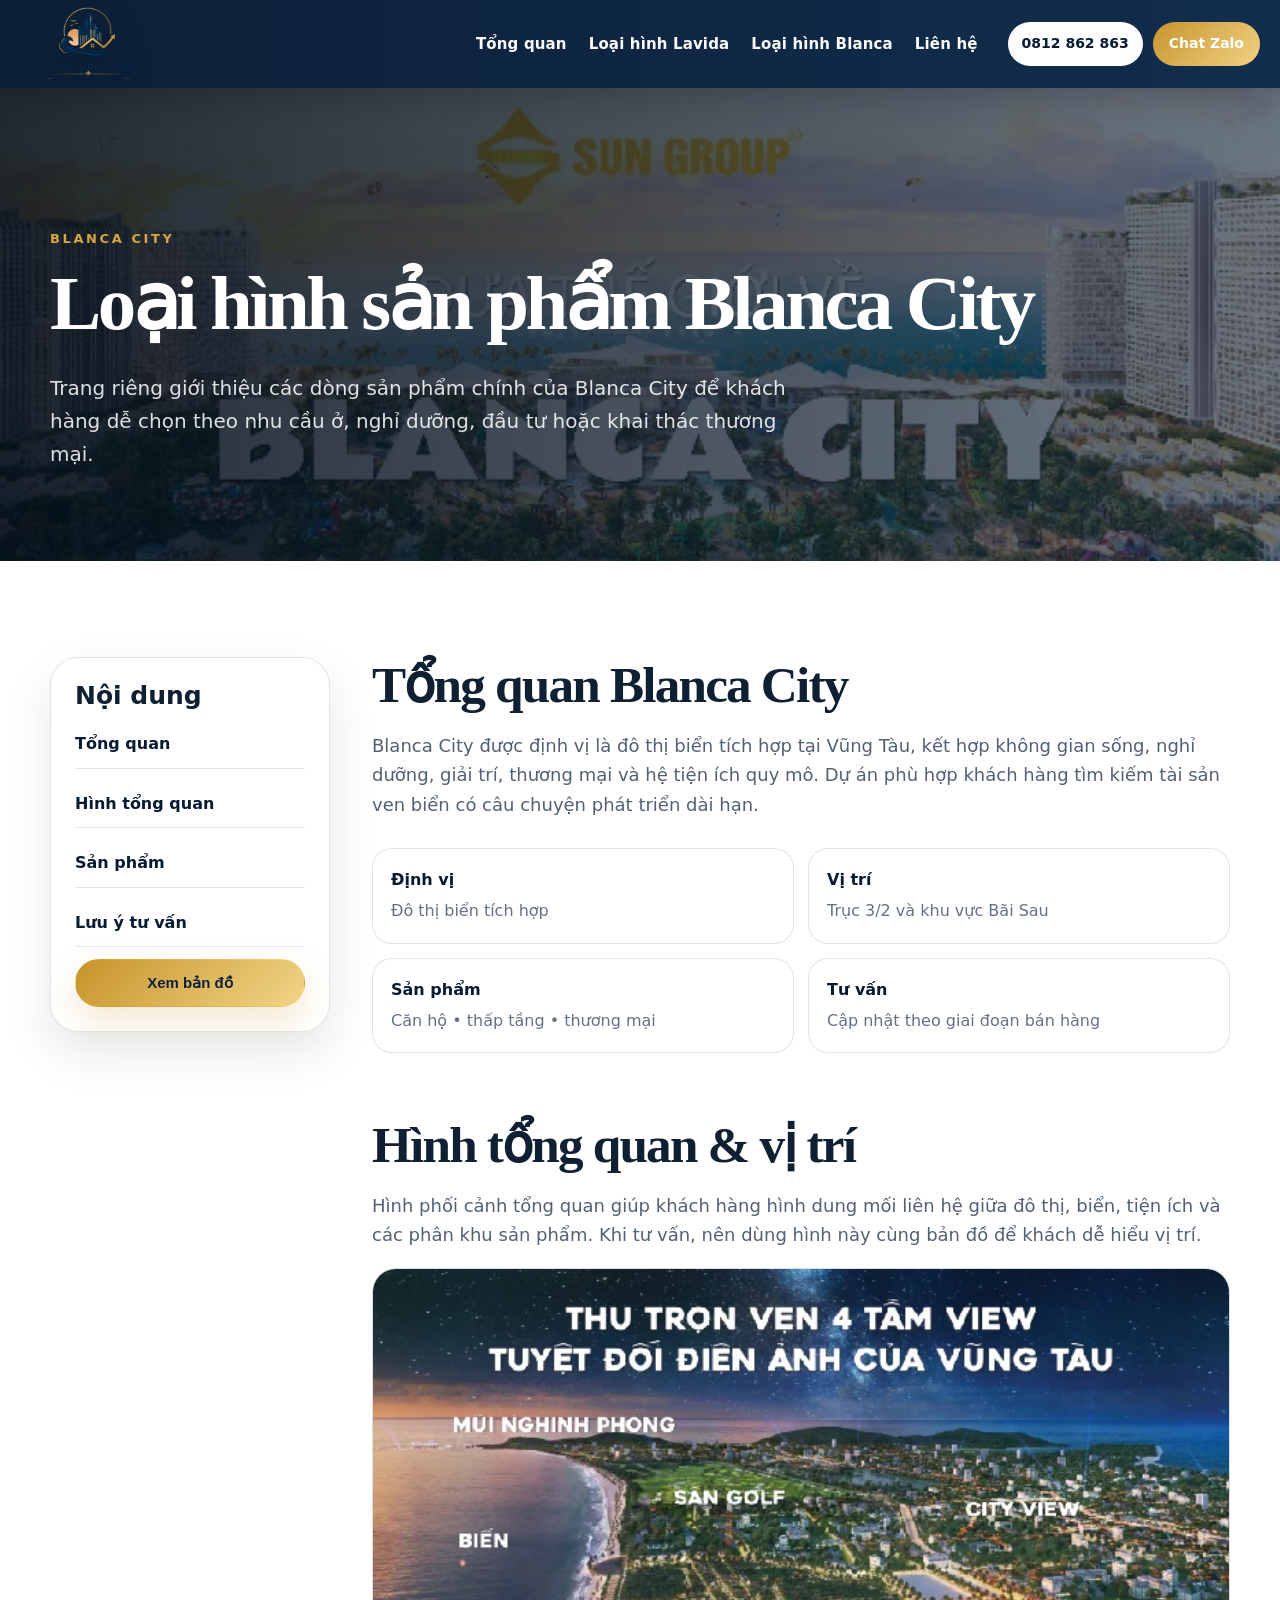
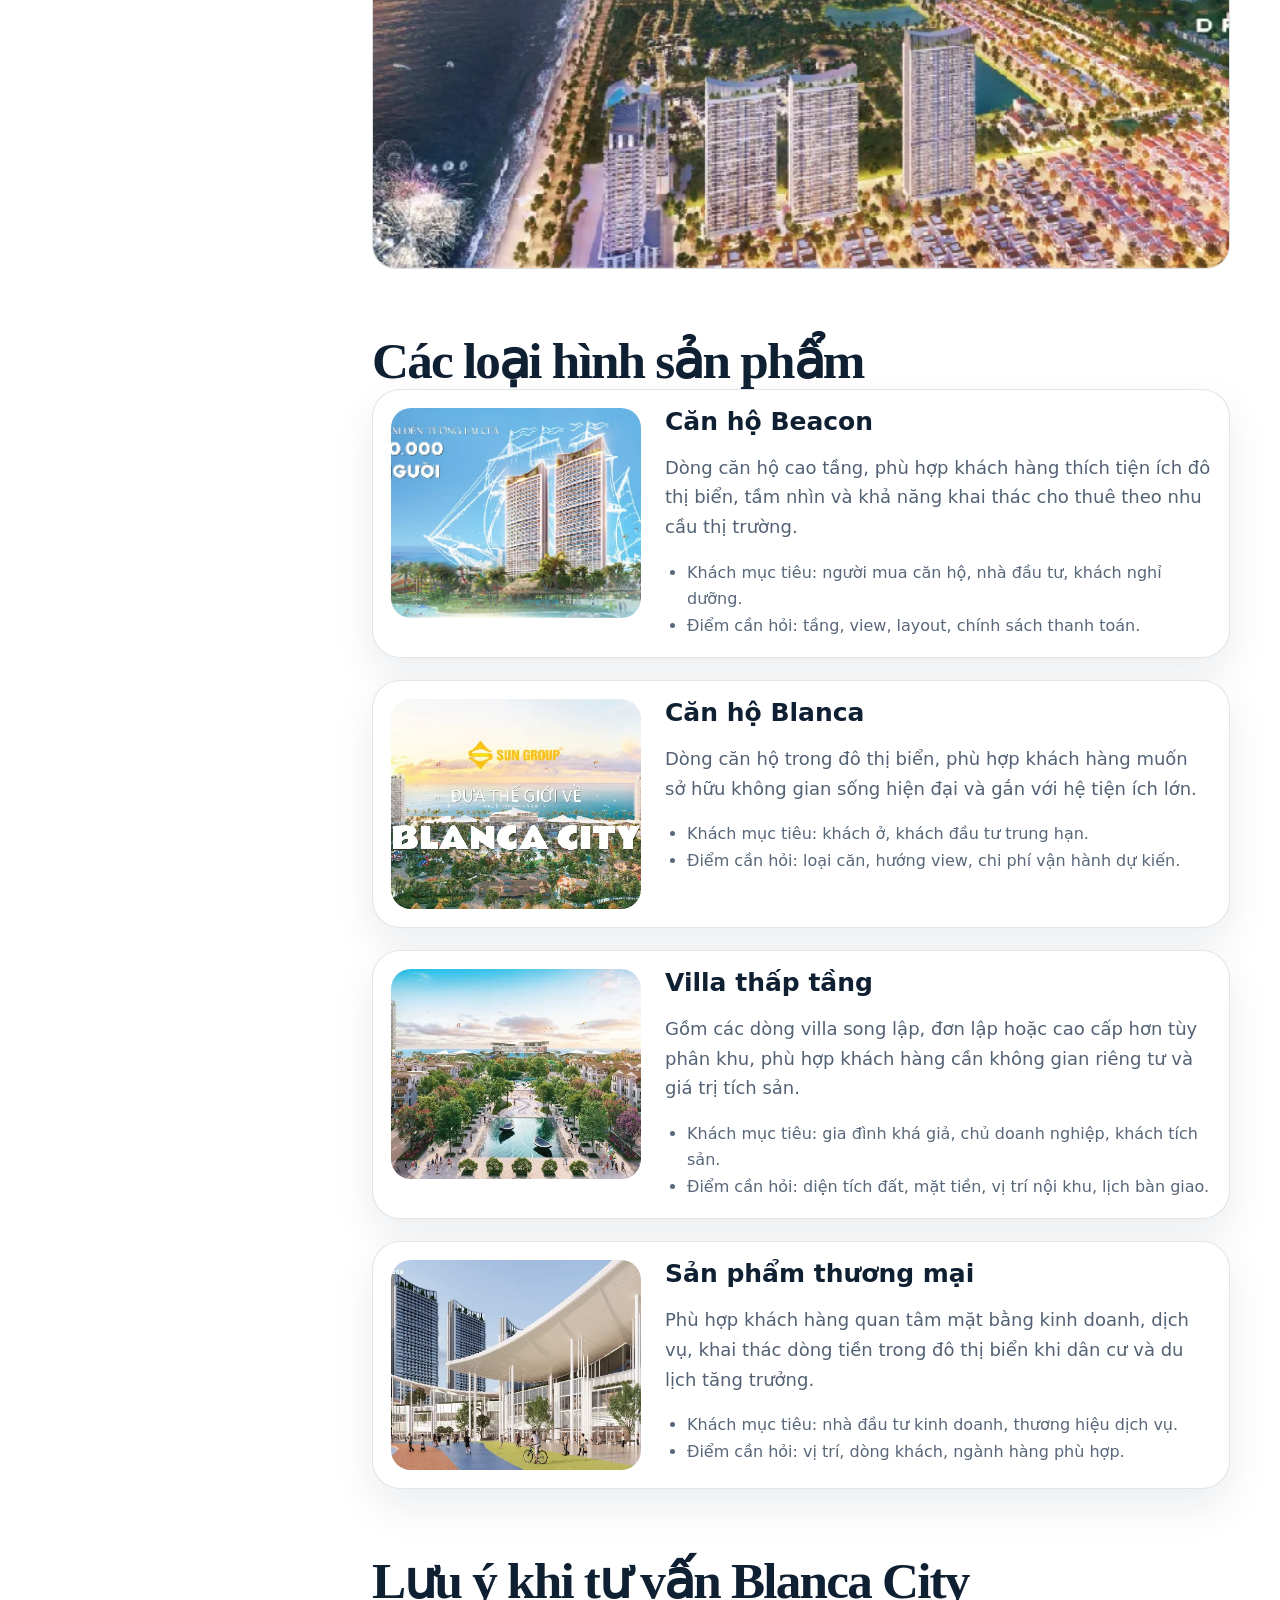
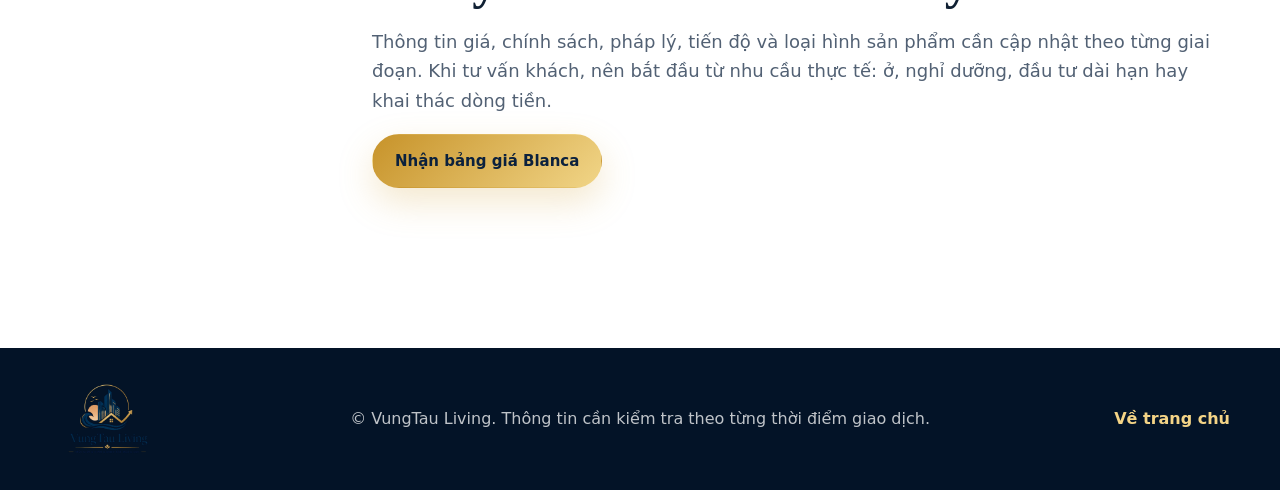
==== blanca-products.html @ 17021be6 "Add files via upload" ====
<!doctype html>
<html lang="vi">
<head>
  <meta charset="utf-8" />
  <meta name="viewport" content="width=device-width, initial-scale=1" />
  <title>Loại hình sản phẩm Blanca City | VungTau Living</title>
  <meta name="description" content="Tổng quan loại hình sản phẩm Blanca City: căn hộ Beacon, căn hộ Blanca, villa thấp tầng và sản phẩm thương mại." />
  <link rel="icon" href="assets/logo-vungtau-living-cropped.png" />
  <link rel="stylesheet" href="style.css" />
</head>
<body>
<header class="site-header"><div class="header-inner"><a class="brand" href="index.html"><img src="assets/logo-vungtau-living-cropped.png" alt="VungTau Living"></a><nav class="main-nav" id="mainNav"><a href="index.html#blanca">Tổng quan</a><a href="lavida-products.html">Loại hình Lavida</a><a href="blanca-products.html">Loại hình Blanca</a><a href="index.html#lienhe">Liên hệ</a></nav><div class="header-actions"><a class="phone" href="tel:0812862863">0812 862 863</a><a class="zalo" href="https://zalo.me/0812862863" target="_blank">Chat Zalo</a><button class="menu-btn" id="menuBtn">☰</button></div></div></header>
<main>
  <section class="subhero blanca-page"><div class="container reveal"><p class="eyebrow">Blanca City</p><h1>Loại hình sản phẩm Blanca City</h1><p class="lead">Trang riêng giới thiệu các dòng sản phẩm chính của Blanca City để khách hàng dễ chọn theo nhu cầu ở, nghỉ dưỡng, đầu tư hoặc khai thác thương mại.</p></div></section>
  <section class="section">
    <div class="container content-grid">
      <aside class="sticky-card reveal"><h3>Nội dung</h3><a href="#tongquan">Tổng quan</a><a href="#matbang">Hình tổng quan</a><a href="#sanpham">Sản phẩm</a><a href="#luuy">Lưu ý tư vấn</a><button class="btn primary map-open" data-map="Blanca City Vũng Tàu đường 3 tháng 2 Bãi Sau">Xem bản đồ</button></aside>
      <div class="long-content reveal delay-1">
        <section id="tongquan"><h2>Tổng quan Blanca City</h2><p>Blanca City được định vị là đô thị biển tích hợp tại Vũng Tàu, kết hợp không gian sống, nghỉ dưỡng, giải trí, thương mại và hệ tiện ích quy mô. Dự án phù hợp khách hàng tìm kiếm tài sản ven biển có câu chuyện phát triển dài hạn.</p><div class="info-grid"><div><strong>Định vị</strong><span>Đô thị biển tích hợp</span></div><div><strong>Vị trí</strong><span>Trục 3/2 và khu vực Bãi Sau</span></div><div><strong>Sản phẩm</strong><span>Căn hộ • thấp tầng • thương mại</span></div><div><strong>Tư vấn</strong><span>Cập nhật theo giai đoạn bán hàng</span></div></div></section>
        <section id="matbang"><h2>Hình tổng quan & vị trí</h2><p>Hình phối cảnh tổng quan giúp khách hàng hình dung mối liên hệ giữa đô thị, biển, tiện ích và các phân khu sản phẩm. Khi tư vấn, nên dùng hình này cùng bản đồ để khách dễ hiểu vị trí.</p><img class="wide-plan" src="assets/blanca-overview.webp" alt="Tổng quan Blanca City"></section>
        <section id="sanpham"><h2>Các loại hình sản phẩm</h2><div class="product-list"><article><img src="assets/blanca-beacon.webp" alt="Beacon Blanca City"><div><h3>Căn hộ Beacon</h3><p>Dòng căn hộ cao tầng, phù hợp khách hàng thích tiện ích đô thị biển, tầm nhìn và khả năng khai thác cho thuê theo nhu cầu thị trường.</p><ul><li>Khách mục tiêu: người mua căn hộ, nhà đầu tư, khách nghỉ dưỡng.</li><li>Điểm cần hỏi: tầng, view, layout, chính sách thanh toán.</li></ul></div></article><article><img src="assets/blanca-hero.webp" alt="Căn hộ Blanca City"><div><h3>Căn hộ Blanca</h3><p>Dòng căn hộ trong đô thị biển, phù hợp khách hàng muốn sở hữu không gian sống hiện đại và gắn với hệ tiện ích lớn.</p><ul><li>Khách mục tiêu: khách ở, khách đầu tư trung hạn.</li><li>Điểm cần hỏi: loại căn, hướng view, chi phí vận hành dự kiến.</li></ul></div></article><article><img src="assets/blanca-central-park.webp" alt="Villa Blanca City"><div><h3>Villa thấp tầng</h3><p>Gồm các dòng villa song lập, đơn lập hoặc cao cấp hơn tùy phân khu, phù hợp khách hàng cần không gian riêng tư và giá trị tích sản.</p><ul><li>Khách mục tiêu: gia đình khá giả, chủ doanh nghiệp, khách tích sản.</li><li>Điểm cần hỏi: diện tích đất, mặt tiền, vị trí nội khu, lịch bàn giao.</li></ul></div></article><article><img src="assets/blanca-retail.webp" alt="Thương mại Blanca City"><div><h3>Sản phẩm thương mại</h3><p>Phù hợp khách hàng quan tâm mặt bằng kinh doanh, dịch vụ, khai thác dòng tiền trong đô thị biển khi dân cư và du lịch tăng trưởng.</p><ul><li>Khách mục tiêu: nhà đầu tư kinh doanh, thương hiệu dịch vụ.</li><li>Điểm cần hỏi: vị trí, dòng khách, ngành hàng phù hợp.</li></ul></div></article></div></section>
        <section id="luuy"><h2>Lưu ý khi tư vấn Blanca City</h2><p>Thông tin giá, chính sách, pháp lý, tiến độ và loại hình sản phẩm cần cập nhật theo từng giai đoạn. Khi tư vấn khách, nên bắt đầu từ nhu cầu thực tế: ở, nghỉ dưỡng, đầu tư dài hạn hay khai thác dòng tiền.</p><a class="btn primary" href="https://zalo.me/0812862863" target="_blank">Nhận bảng giá Blanca</a></section>
      </div>
    </div>
  </section>
</main>
<footer class="footer"><div class="container footer-inner"><img src="assets/logo-vungtau-living-cropped.png" alt="VungTau Living"><p>© VungTau Living. Thông tin cần kiểm tra theo từng thời điểm giao dịch.</p><a href="index.html">Về trang chủ</a></div></footer>
<div class="map-modal" id="mapModal" aria-hidden="true"><div class="map-box"><button class="map-close" id="mapClose">×</button><iframe id="mapFrame" title="Bản đồ" loading="lazy"></iframe></div></div><script src="script.js"></script>
</body></html>
---- style.css ----
:root{--navy:#071b33;--navy2:#0b294c;--gold:#d6a642;--gold2:#f4d486;--cream:#f7f1e8;--ink:#102033;--muted:#667085;--line:rgba(16,32,51,.12);--shadow:0 24px 70px rgba(7,27,51,.18)}
*{box-sizing:border-box}html{scroll-behavior:smooth}body{margin:0;font-family:Inter,system-ui,-apple-system,BlinkMacSystemFont,"Segoe UI",sans-serif;color:var(--ink);background:#fff;line-height:1.65}a{color:inherit;text-decoration:none}img{max-width:100%;display:block}.container{width:min(1180px,calc(100% - 40px));margin-inline:auto}.site-header{position:sticky;top:0;z-index:100;background:linear-gradient(90deg,rgba(7,27,51,.98),rgba(8,37,70,.96));backdrop-filter:blur(14px);box-shadow:0 10px 30px rgba(0,0,0,.18)}.header-inner{width:min(1240px,calc(100% - 28px));height:88px;margin:auto;display:flex;align-items:center;gap:22px}.brand{display:flex;align-items:center;flex:0 0 auto}.brand img{height:78px;width:138px;object-fit:contain;filter:drop-shadow(0 12px 18px rgba(0,0,0,.28))}.main-nav{display:flex;align-items:center;gap:22px;margin-left:auto}.main-nav a{color:#fff;font-weight:800;font-size:15px;white-space:nowrap;letter-spacing:.01em;opacity:.98}.main-nav a:hover{color:var(--gold2)}.header-actions{display:flex;align-items:center;gap:10px;margin-left:8px}.phone,.zalo{white-space:nowrap;border-radius:999px;font-weight:900;font-size:14px}.phone{color:#071b33;background:#fff;padding:10px 14px}.zalo{color:#fff;background:linear-gradient(135deg,#c6952e,#f2d183);padding:10px 16px}.menu-btn{display:none;border:0;background:rgba(255,255,255,.12);color:#fff;border-radius:12px;padding:9px 12px;font-size:22px}.hero{position:relative;min-height:760px;display:flex;align-items:center;overflow:hidden;color:#fff;background:#06192f}.hero-bg{position:absolute;inset:0;background:linear-gradient(90deg,rgba(3,13,25,.92),rgba(7,27,51,.78),rgba(7,27,51,.36)),url('assets/blanca-overview.webp') center/cover no-repeat;transform:scale(1.02)}.hero-grid{position:relative;display:grid;grid-template-columns:1.1fr .9fr;gap:52px;align-items:center;padding:95px 0}.eyebrow{margin:0 0 14px;color:var(--gold);font-size:13px;font-weight:900;letter-spacing:.2em;text-transform:uppercase}.gold{color:var(--gold2)}h1,h2,h3{line-height:1.08;margin:0;color:inherit}h1{font-family:Georgia,serif;font-size:clamp(44px,6vw,78px);letter-spacing:-.045em}h2{font-family:Georgia,serif;font-size:clamp(34px,4vw,54px);letter-spacing:-.035em}h3{font-size:25px}.lead{font-size:20px;color:rgba(255,255,255,.86);max-width:740px;margin:26px 0 0}.lead-small{font-size:18px;color:#4d5b6b;margin:22px 0 0}.dark .lead-small,.dark p{color:rgba(255,255,255,.8)}.hero-cta,.action-row,.card-actions{display:flex;flex-wrap:wrap;gap:14px;margin-top:32px}.btn{display:inline-flex;align-items:center;justify-content:center;border-radius:999px;padding:14px 22px;font-weight:900;border:1px solid transparent;cursor:pointer;font-size:15px}.primary{background:linear-gradient(135deg,#c7932a,#f1d587);color:#0b213d;box-shadow:0 14px 35px rgba(214,166,66,.26)}.secondary{background:rgba(255,255,255,.12);border-color:rgba(255,255,255,.28);color:#fff}.ghost{background:#fff;border-color:var(--line);color:var(--navy)}.light-btn{background:#fff;color:var(--navy)}.trust-strip{display:flex;gap:10px;flex-wrap:wrap;margin-top:34px}.trust-strip span{border:1px solid rgba(255,255,255,.24);background:rgba(255,255,255,.08);padding:9px 13px;border-radius:999px;font-weight:800;font-size:14px}.hero-card{justify-self:end;width:min(430px,100%);position:relative}.hero-logo{width:330px;margin:0 auto -24px;position:relative;z-index:2;filter:drop-shadow(0 22px 28px rgba(0,0,0,.45))}.hero-panel{background:rgba(255,255,255,.12);border:1px solid rgba(255,255,255,.22);border-radius:34px;padding:36px;box-shadow:var(--shadow);backdrop-filter:blur(18px)}.hero-panel strong{font-size:28px;font-family:Georgia,serif}.hero-panel span{display:block;color:var(--gold2);font-weight:900;margin-top:4px}.hero-panel p{margin:16px 0 0;color:rgba(255,255,255,.82)}.section{padding:96px 0}.soft{background:linear-gradient(180deg,#fbf8f2,#fff)}.dark{background:linear-gradient(135deg,#06172d,#0b2d53);color:#fff}.section-head{max-width:760px;text-align:center;margin-bottom:42px}.section-head p:not(.eyebrow){color:var(--muted);font-size:18px}.project-cards{display:grid;grid-template-columns:repeat(2,1fr);gap:28px}.project-card{background:#fff;border:1px solid var(--line);border-radius:32px;overflow:hidden;box-shadow:var(--shadow)}.project-card img{height:300px;width:100%;object-fit:cover}.project-content{padding:30px}.tag{display:inline-flex;color:#8b6718;background:#f8edcf;border-radius:999px;padding:7px 12px;font-weight:900;font-size:13px;margin:0 0 14px}.project-content p{color:var(--muted)}.card-actions a{font-weight:900;color:var(--navy);border-bottom:2px solid var(--gold)}.split{display:grid;grid-template-columns:1fr 1fr;gap:58px;align-items:center}.reverse{direction:rtl}.reverse>*{direction:ltr}.info-grid{display:grid;grid-template-columns:repeat(2,1fr);gap:14px;margin:28px 0}.info-grid div{border:1px solid var(--line);border-radius:20px;padding:18px;background:#fff}.info-grid strong{display:block;color:var(--navy);font-size:16px}.info-grid span{display:block;color:var(--muted);margin-top:5px}.compact.light div{background:rgba(255,255,255,.08);border-color:rgba(255,255,255,.16)}.compact.light strong{color:#fff}.compact.light span{color:rgba(255,255,255,.7)}.image-stack{display:grid;grid-template-columns:1fr 1fr;gap:16px}.image-stack img{height:420px;width:100%;object-fit:cover;border-radius:30px;box-shadow:var(--shadow)}.image-stack img:nth-child(2){margin-top:50px}.map-plan{margin-top:74px;background:#fff;border:1px solid var(--line);border-radius:34px;padding:30px;box-shadow:var(--shadow)}.plan-copy{margin-bottom:20px}.wide-plan{width:100%;max-height:620px;object-fit:contain;border-radius:24px;background:#f8f8f8;border:1px solid var(--line)}.service-grid{display:grid;grid-template-columns:repeat(4,1fr);gap:18px}.service-card{background:#fff;border:1px solid var(--line);border-radius:28px;padding:28px;box-shadow:0 18px 44px rgba(7,27,51,.08)}.service-card span{display:inline-flex;width:44px;height:44px;border-radius:50%;align-items:center;justify-content:center;background:#f3dfad;color:#76540d;font-weight:900}.service-card h3{margin-top:24px}.service-card p{color:var(--muted)}.kygui .check-list{padding:0;margin:28px 0 0;list-style:none}.check-list li{padding:12px 0 12px 34px;position:relative;font-weight:750}.check-list li:before{content:'✓';position:absolute;left:0;color:var(--gold);font-weight:900}.lead-form{background:#fff;border:1px solid var(--line);border-radius:34px;padding:30px;box-shadow:var(--shadow)}.lead-form label{display:block;font-weight:850;color:var(--navy);margin-bottom:16px}.lead-form input,.lead-form select,.lead-form textarea{width:100%;margin-top:7px;border:1px solid #d7dde7;border-radius:16px;padding:14px 15px;font:inherit;color:var(--ink);outline:none}.lead-form input:focus,.lead-form select:focus,.lead-form textarea:focus{border-color:var(--gold);box-shadow:0 0 0 4px rgba(214,166,66,.14)}.contact-grid{display:grid;grid-template-columns:1fr 1.1fr;gap:52px;align-items:center}.contact-cards{display:grid;grid-template-columns:repeat(3,1fr);gap:16px}.contact-cards a{background:rgba(255,255,255,.1);border:1px solid rgba(255,255,255,.16);border-radius:24px;padding:24px}.contact-cards strong{display:block;color:var(--gold2)}.contact-cards span{display:block;color:#fff;font-weight:900;margin-top:8px;white-space:nowrap}.footer{background:#031327;color:rgba(255,255,255,.75);padding:34px 0}.footer-inner{display:flex;align-items:center;justify-content:space-between;gap:20px}.footer img{height:74px;width:116px;object-fit:contain}.footer a{color:var(--gold2);font-weight:900}.float-actions{position:fixed;right:18px;bottom:18px;display:flex;flex-direction:column;gap:10px;z-index:90}.float-actions a{background:var(--navy);color:#fff;border:1px solid rgba(255,255,255,.18);border-radius:999px;padding:12px 16px;font-weight:900;box-shadow:0 12px 34px rgba(0,0,0,.24);white-space:nowrap}.float-actions a:last-child{background:linear-gradient(135deg,#c7932a,#f1d587);color:#071b33}.map-modal{position:fixed;inset:0;background:rgba(2,10,20,.75);z-index:999;display:none;align-items:center;justify-content:center;padding:20px}.map-modal.open{display:flex}.map-box{width:min(980px,100%);height:min(620px,85vh);background:#fff;border-radius:26px;position:relative;box-shadow:0 24px 90px rgba(0,0,0,.4);overflow:hidden}.map-box iframe{width:100%;height:100%;border:0}.map-close{position:absolute;right:12px;top:12px;z-index:2;width:42px;height:42px;border:0;border-radius:50%;font-size:30px;background:#fff;box-shadow:0 10px 25px rgba(0,0,0,.18);cursor:pointer}.subhero{padding:140px 0 90px;color:#fff;background:#06172d;position:relative;overflow:hidden}.subhero:before{content:'';position:absolute;inset:0;background:linear-gradient(90deg,rgba(3,12,24,.88),rgba(7,27,51,.58)),url('assets/lavida-aerial.webp') center/cover}.subhero.blanca-page:before{background:linear-gradient(90deg,rgba(3,12,24,.88),rgba(7,27,51,.58)),url('assets/blanca-hero.webp') center/cover}.subhero .container{position:relative}.content-grid{display:grid;grid-template-columns:280px 1fr;gap:42px;align-items:start}.sticky-card{position:sticky;top:120px;border:1px solid var(--line);background:#fff;border-radius:28px;padding:24px;box-shadow:0 20px 48px rgba(7,27,51,.1)}.sticky-card a,.sticky-card button{display:flex;width:100%;margin-top:12px}.sticky-card a{font-weight:900;color:var(--navy);border-bottom:1px solid var(--line);padding:10px 0}.long-content section{scroll-margin-top:120px;margin-bottom:64px}.long-content p{font-size:18px;color:#526174}.product-list{display:grid;gap:22px}.product-list article{display:grid;grid-template-columns:250px 1fr;gap:24px;border:1px solid var(--line);border-radius:28px;padding:18px;background:#fff;box-shadow:0 18px 42px rgba(7,27,51,.08)}.product-list img{height:210px;width:100%;object-fit:cover;border-radius:20px}.product-list ul{margin:12px 0 0;padding-left:22px;color:#58677a}.reveal{opacity:0;transform:translateY(18px);transition:opacity .7s ease,transform .7s ease}.reveal.visible{opacity:1;transform:none}.delay-1{transition-delay:.12s}@media (max-width:1050px){.main-nav{position:fixed;left:14px;right:14px;top:94px;background:#071b33;border:1px solid rgba(255,255,255,.12);border-radius:22px;padding:18px;display:none;flex-direction:column;align-items:flex-start}.main-nav.open{display:flex}.menu-btn{display:block}.header-inner{height:82px}.brand img{height:72px;width:120px}.hero-grid,.split,.contact-grid,.content-grid{grid-template-columns:1fr}.hero{min-height:auto}.hero-card{justify-self:start}.project-cards,.service-grid{grid-template-columns:1fr 1fr}.sticky-card{position:relative;top:auto}.contact-cards{grid-template-columns:1fr}.product-list article{grid-template-columns:1fr}.product-list img{height:260px}.reverse{direction:ltr}}@media (max-width:700px){.container{width:min(100% - 28px,1180px)}.site-header{position:sticky}.header-actions .phone,.header-actions .zalo{display:none}.hero-grid{padding:70px 0}.hero-logo{width:250px}.section{padding:68px 0}.project-cards,.service-grid,.info-grid{grid-template-columns:1fr}.image-stack{grid-template-columns:1fr}.image-stack img{height:290px}.image-stack img:nth-child(2){margin-top:0}.footer-inner{flex-direction:column;text-align:center}.float-actions{left:12px;right:12px;bottom:10px;flex-direction:row}.float-actions a{flex:1;text-align:center}.subhero{padding:110px 0 70px}h1{font-size:42px}h2{font-size:34px}}
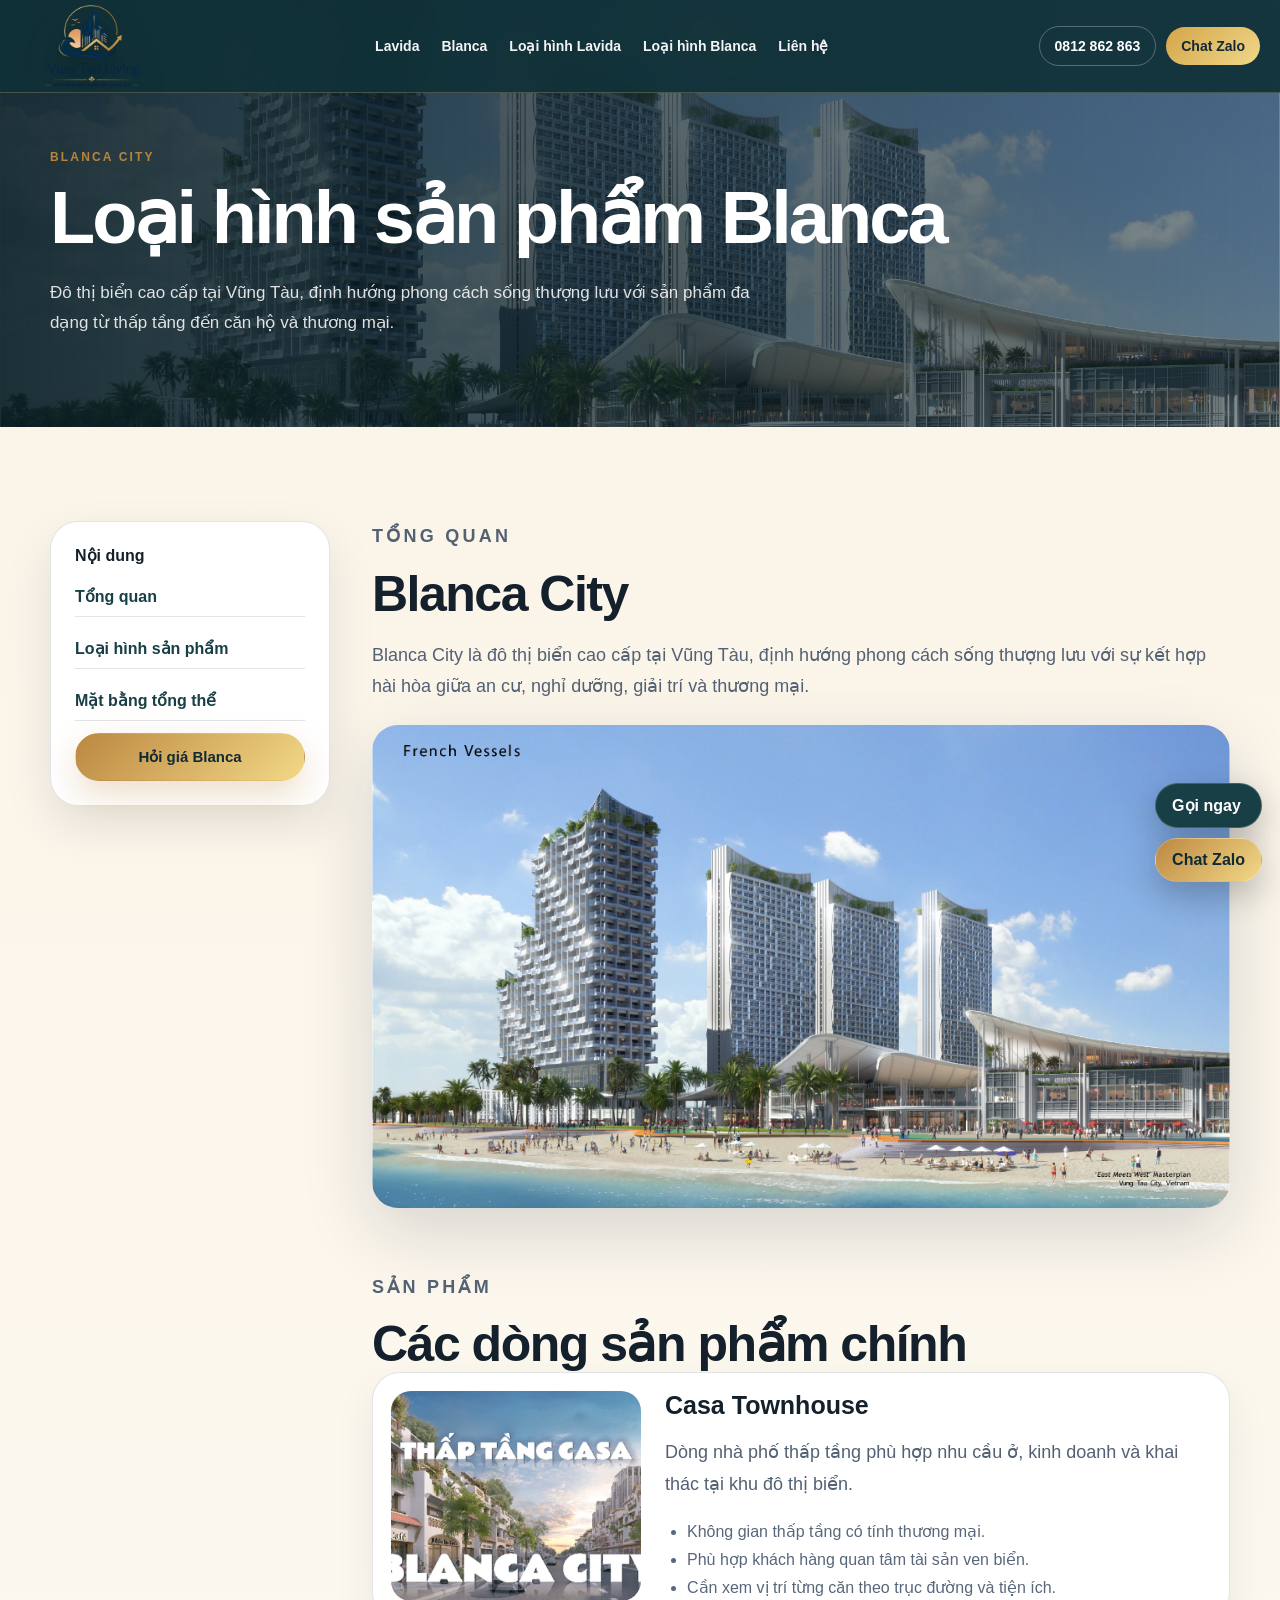
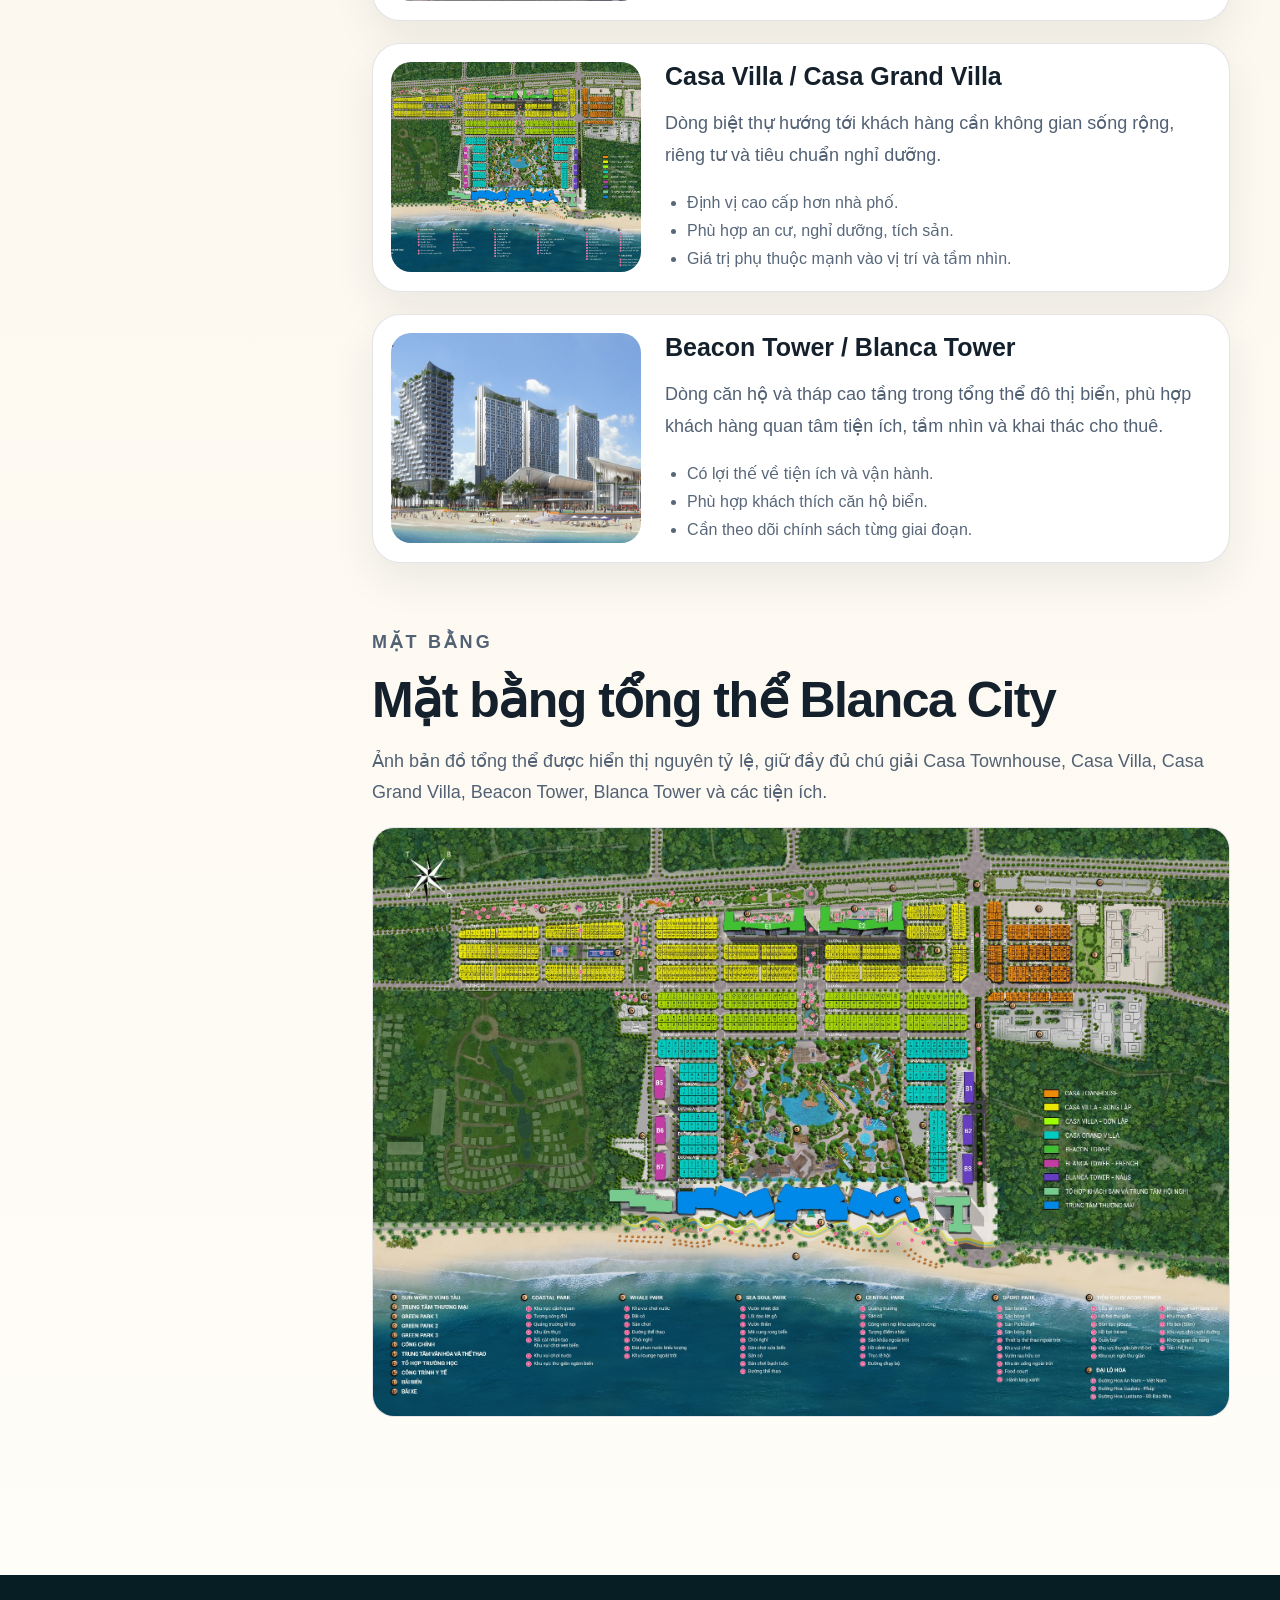
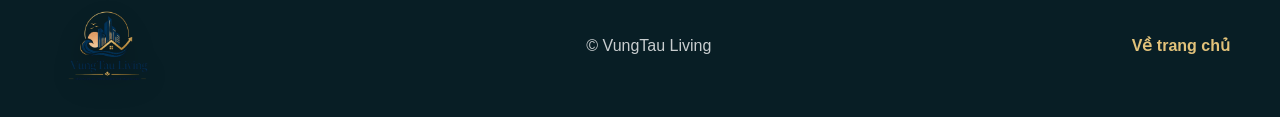
==== commit cfdd82fb: "Add files via upload" ====
--- a/blanca-products.html
+++ b/blanca-products.html
@@ -4,26 +4,11 @@
   <meta charset="utf-8" />
   <meta name="viewport" content="width=device-width, initial-scale=1" />
   <title>Loại hình sản phẩm Blanca City | VungTau Living</title>
-  <meta name="description" content="Tổng quan loại hình sản phẩm Blanca City: căn hộ Beacon, căn hộ Blanca, villa thấp tầng và sản phẩm thương mại." />
+  <meta name="description" content="Tổng quan loại hình sản phẩm Blanca City: Casa townhouse, Casa villa, Casa grand villa, Beacon Tower, Blanca Tower và mặt bằng tổng thể." />
   <link rel="icon" href="assets/logo-vungtau-living-cropped.png" />
   <link rel="stylesheet" href="style.css" />
 </head>
 <body>
-<header class="site-header"><div class="header-inner"><a class="brand" href="index.html"><img src="assets/logo-vungtau-living-cropped.png" alt="VungTau Living"></a><nav class="main-nav" id="mainNav"><a href="index.html#blanca">Tổng quan</a><a href="lavida-products.html">Loại hình Lavida</a><a href="blanca-products.html">Loại hình Blanca</a><a href="index.html#lienhe">Liên hệ</a></nav><div class="header-actions"><a class="phone" href="tel:0812862863">0812 862 863</a><a class="zalo" href="https://zalo.me/0812862863" target="_blank">Chat Zalo</a><button class="menu-btn" id="menuBtn">☰</button></div></div></header>
-<main>
-  <section class="subhero blanca-page"><div class="container reveal"><p class="eyebrow">Blanca City</p><h1>Loại hình sản phẩm Blanca City</h1><p class="lead">Trang riêng giới thiệu các dòng sản phẩm chính của Blanca City để khách hàng dễ chọn theo nhu cầu ở, nghỉ dưỡng, đầu tư hoặc khai thác thương mại.</p></div></section>
-  <section class="section">
-    <div class="container content-grid">
-      <aside class="sticky-card reveal"><h3>Nội dung</h3><a href="#tongquan">Tổng quan</a><a href="#matbang">Hình tổng quan</a><a href="#sanpham">Sản phẩm</a><a href="#luuy">Lưu ý tư vấn</a><button class="btn primary map-open" data-map="Blanca City Vũng Tàu đường 3 tháng 2 Bãi Sau">Xem bản đồ</button></aside>
-      <div class="long-content reveal delay-1">
-        <section id="tongquan"><h2>Tổng quan Blanca City</h2><p>Blanca City được định vị là đô thị biển tích hợp tại Vũng Tàu, kết hợp không gian sống, nghỉ dưỡng, giải trí, thương mại và hệ tiện ích quy mô. Dự án phù hợp khách hàng tìm kiếm tài sản ven biển có câu chuyện phát triển dài hạn.</p><div class="info-grid"><div><strong>Định vị</strong><span>Đô thị biển tích hợp</span></div><div><strong>Vị trí</strong><span>Trục 3/2 và khu vực Bãi Sau</span></div><div><strong>Sản phẩm</strong><span>Căn hộ • thấp tầng • thương mại</span></div><div><strong>Tư vấn</strong><span>Cập nhật theo giai đoạn bán hàng</span></div></div></section>
-        <section id="matbang"><h2>Hình tổng quan & vị trí</h2><p>Hình phối cảnh tổng quan giúp khách hàng hình dung mối liên hệ giữa đô thị, biển, tiện ích và các phân khu sản phẩm. Khi tư vấn, nên dùng hình này cùng bản đồ để khách dễ hiểu vị trí.</p><img class="wide-plan" src="assets/blanca-overview.webp" alt="Tổng quan Blanca City"></section>
-        <section id="sanpham"><h2>Các loại hình sản phẩm</h2><div class="product-list"><article><img src="assets/blanca-beacon.webp" alt="Beacon Blanca City"><div><h3>Căn hộ Beacon</h3><p>Dòng căn hộ cao tầng, phù hợp khách hàng thích tiện ích đô thị biển, tầm nhìn và khả năng khai thác cho thuê theo nhu cầu thị trường.</p><ul><li>Khách mục tiêu: người mua căn hộ, nhà đầu tư, khách nghỉ dưỡng.</li><li>Điểm cần hỏi: tầng, view, layout, chính sách thanh toán.</li></ul></div></article><article><img src="assets/blanca-hero.webp" alt="Căn hộ Blanca City"><div><h3>Căn hộ Blanca</h3><p>Dòng căn hộ trong đô thị biển, phù hợp khách hàng muốn sở hữu không gian sống hiện đại và gắn với hệ tiện ích lớn.</p><ul><li>Khách mục tiêu: khách ở, khách đầu tư trung hạn.</li><li>Điểm cần hỏi: loại căn, hướng view, chi phí vận hành dự kiến.</li></ul></div></article><article><img src="assets/blanca-central-park.webp" alt="Villa Blanca City"><div><h3>Villa thấp tầng</h3><p>Gồm các dòng villa song lập, đơn lập hoặc cao cấp hơn tùy phân khu, phù hợp khách hàng cần không gian riêng tư và giá trị tích sản.</p><ul><li>Khách mục tiêu: gia đình khá giả, chủ doanh nghiệp, khách tích sản.</li><li>Điểm cần hỏi: diện tích đất, mặt tiền, vị trí nội khu, lịch bàn giao.</li></ul></div></article><article><img src="assets/blanca-retail.webp" alt="Thương mại Blanca City"><div><h3>Sản phẩm thương mại</h3><p>Phù hợp khách hàng quan tâm mặt bằng kinh doanh, dịch vụ, khai thác dòng tiền trong đô thị biển khi dân cư và du lịch tăng trưởng.</p><ul><li>Khách mục tiêu: nhà đầu tư kinh doanh, thương hiệu dịch vụ.</li><li>Điểm cần hỏi: vị trí, dòng khách, ngành hàng phù hợp.</li></ul></div></article></div></section>
-        <section id="luuy"><h2>Lưu ý khi tư vấn Blanca City</h2><p>Thông tin giá, chính sách, pháp lý, tiến độ và loại hình sản phẩm cần cập nhật theo từng giai đoạn. Khi tư vấn khách, nên bắt đầu từ nhu cầu thực tế: ở, nghỉ dưỡng, đầu tư dài hạn hay khai thác dòng tiền.</p><a class="btn primary" href="https://zalo.me/0812862863" target="_blank">Nhận bảng giá Blanca</a></section>
-      </div>
-    </div>
-  </section>
-</main>
-<footer class="footer"><div class="container footer-inner"><img src="assets/logo-vungtau-living-cropped.png" alt="VungTau Living"><p>© VungTau Living. Thông tin cần kiểm tra theo từng thời điểm giao dịch.</p><a href="index.html">Về trang chủ</a></div></footer>
-<div class="map-modal" id="mapModal" aria-hidden="true"><div class="map-box"><button class="map-close" id="mapClose">×</button><iframe id="mapFrame" title="Bản đồ" loading="lazy"></iframe></div></div><script src="script.js"></script>
-</body></html>
+<header class="site-header"><div class="header-inner"><a class="brand" href="index.html"><img src="assets/logo-vungtau-living-cropped.png" alt="VungTau Living" /></a><nav class="main-nav" id="mainNav"><a href="index.html#lavida">Lavida</a><a href="index.html#blanca">Blanca</a><a href="lavida-products.html">Loại hình Lavida</a><a href="blanca-products.html">Loại hình Blanca</a><a href="index.html#lienhe">Liên hệ</a></nav><div class="header-actions"><a class="phone" href="tel:0812862863">0812 862 863</a><a class="zalo" href="https://zalo.me/0812862863" target="_blank" rel="noopener">Chat Zalo</a><button class="menu-btn" id="menuBtn">☰</button></div></div></header>
+<section class="subhero blanca-page"><div class="container"><p class="eyebrow">Blanca City</p><h1>Loại hình sản phẩm Blanca</h1><p class="lead">Đô thị biển cao cấp tại Vũng Tàu, định hướng phong cách sống thượng lưu với sản phẩm đa dạng từ thấp tầng đến căn hộ và thương mại.</p></div></section>
+<main class="section soft"><div class="container content-grid"><aside class="sticky-card"><strong>Nội dung</strong><a href="#tongquan">Tổng quan</a><a href="#sanpham">Loại hình sản phẩm</a><a href="#matbang">Mặt bằng tổng thể</a><a href="https://zalo.me/0812862863" target="_blank" rel="noopener" class="btn primary">Hỏi giá Blanca</a></aside><div class="long-content"><section id="tongquan"><p class="eyebrow">Tổng quan</p><h2>Blanca City</h2><p>Blanca City là đô thị biển cao cấp tại Vũng Tàu, định hướng phong cách sống thượng lưu với sự kết hợp hài hòa giữa an cư, nghỉ dưỡng, giải trí và thương mại.</p><img class="wide-photo" src="assets/blanca-french-vessels.png" alt="Phối cảnh Blanca City"></section><section id="sanpham"><p class="eyebrow">Sản phẩm</p><h2>Các dòng sản phẩm chính</h2><div class="product-list"><article><img src="assets/hero-slide-5.jpg" alt="Casa Townhouse Blanca"><div><h3>Casa Townhouse</h3><p>Dòng nhà phố thấp tầng phù hợp nhu cầu ở, kinh doanh và khai thác tại khu đô thị biển.</p><ul><li>Không gian thấp tầng có tính thương mại.</li><li>Phù hợp khách hàng quan tâm tài sản ven biển.</li><li>Cần xem vị trí từng căn theo trục đường và tiện ích.</li></ul></div></article><article><img src="assets/blanca-masterplan-map.jpg" alt="Casa Villa Blanca"><div><h3>Casa Villa / Casa Grand Villa</h3><p>Dòng biệt thự hướng tới khách hàng cần không gian sống rộng, riêng tư và tiêu chuẩn nghỉ dưỡng.</p><ul><li>Định vị cao cấp hơn nhà phố.</li><li>Phù hợp an cư, nghỉ dưỡng, tích sản.</li><li>Giá trị phụ thuộc mạnh vào vị trí và tầm nhìn.</li></ul></div></article><article><img src="assets/blanca-french-vessels.png" alt="Beacon Tower và Blanca Tower"><div><h3>Beacon Tower / Blanca Tower</h3><p>Dòng căn hộ và tháp cao tầng trong tổng thể đô thị biển, phù hợp khách hàng quan tâm tiện ích, tầm nhìn và khai thác cho thuê.</p><ul><li>Có lợi thế về tiện ích và vận hành.</li><li>Phù hợp khách thích căn hộ biển.</li><li>Cần theo dõi chính sách từng giai đoạn.</li></ul></div></article></div></section><section id="matbang"><p class="eyebrow">Mặt bằng</p><h2>Mặt bằng tổng thể Blanca City</h2><p>Ảnh bản đồ tổng thể được hiển thị nguyên tỷ lệ, giữ đầy đủ chú giải Casa Townhouse, Casa Villa, Casa Grand Villa, Beacon Tower, Blanca Tower và các tiện ích.</p><img class="wide-plan" src="assets/blanca-masterplan-map.jpg" alt="Mặt bằng tổng thể Blanca City"></section></div></div></main><footer class="footer"><div class="container footer-inner"><img src="assets/logo-vungtau-living-cropped.png" alt="VungTau Living"><p>© VungTau Living</p><a href="index.html">Về trang chủ</a></div></footer><div class="float-actions"><a href="tel:0812862863">Gọi ngay</a><a href="https://zalo.me/0812862863" target="_blank" rel="noopener">Chat Zalo</a></div><script src="script.js"></script></body></html>
--- a/style.css
+++ b/style.css
@@ -1,2 +1,4 @@
-:root{--navy:#071b33;--navy2:#0b294c;--gold:#d6a642;--gold2:#f4d486;--cream:#f7f1e8;--ink:#102033;--muted:#667085;--line:rgba(16,32,51,.12);--shadow:0 24px 70px rgba(7,27,51,.18)}
-*{box-sizing:border-box}html{scroll-behavior:smooth}body{margin:0;font-family:Inter,system-ui,-apple-system,BlinkMacSystemFont,"Segoe UI",sans-serif;color:var(--ink);background:#fff;line-height:1.65}a{color:inherit;text-decoration:none}img{max-width:100%;display:block}.container{width:min(1180px,calc(100% - 40px));margin-inline:auto}.site-header{position:sticky;top:0;z-index:100;background:linear-gradient(90deg,rgba(7,27,51,.98),rgba(8,37,70,.96));backdrop-filter:blur(14px);box-shadow:0 10px 30px rgba(0,0,0,.18)}.header-inner{width:min(1240px,calc(100% - 28px));height:88px;margin:auto;display:flex;align-items:center;gap:22px}.brand{display:flex;align-items:center;flex:0 0 auto}.brand img{height:78px;width:138px;object-fit:contain;filter:drop-shadow(0 12px 18px rgba(0,0,0,.28))}.main-nav{display:flex;align-items:center;gap:22px;margin-left:auto}.main-nav a{color:#fff;font-weight:800;font-size:15px;white-space:nowrap;letter-spacing:.01em;opacity:.98}.main-nav a:hover{color:var(--gold2)}.header-actions{display:flex;align-items:center;gap:10px;margin-left:8px}.phone,.zalo{white-space:nowrap;border-radius:999px;font-weight:900;font-size:14px}.phone{color:#071b33;background:#fff;padding:10px 14px}.zalo{color:#fff;background:linear-gradient(135deg,#c6952e,#f2d183);padding:10px 16px}.menu-btn{display:none;border:0;background:rgba(255,255,255,.12);color:#fff;border-radius:12px;padding:9px 12px;font-size:22px}.hero{position:relative;min-height:760px;display:flex;align-items:center;overflow:hidden;color:#fff;background:#06192f}.hero-bg{position:absolute;inset:0;background:linear-gradient(90deg,rgba(3,13,25,.92),rgba(7,27,51,.78),rgba(7,27,51,.36)),url('assets/blanca-overview.webp') center/cover no-repeat;transform:scale(1.02)}.hero-grid{position:relative;display:grid;grid-template-columns:1.1fr .9fr;gap:52px;align-items:center;padding:95px 0}.eyebrow{margin:0 0 14px;color:var(--gold);font-size:13px;font-weight:900;letter-spacing:.2em;text-transform:uppercase}.gold{color:var(--gold2)}h1,h2,h3{line-height:1.08;margin:0;color:inherit}h1{font-family:Georgia,serif;font-size:clamp(44px,6vw,78px);letter-spacing:-.045em}h2{font-family:Georgia,serif;font-size:clamp(34px,4vw,54px);letter-spacing:-.035em}h3{font-size:25px}.lead{font-size:20px;color:rgba(255,255,255,.86);max-width:740px;margin:26px 0 0}.lead-small{font-size:18px;color:#4d5b6b;margin:22px 0 0}.dark .lead-small,.dark p{color:rgba(255,255,255,.8)}.hero-cta,.action-row,.card-actions{display:flex;flex-wrap:wrap;gap:14px;margin-top:32px}.btn{display:inline-flex;align-items:center;justify-content:center;border-radius:999px;padding:14px 22px;font-weight:900;border:1px solid transparent;cursor:pointer;font-size:15px}.primary{background:linear-gradient(135deg,#c7932a,#f1d587);color:#0b213d;box-shadow:0 14px 35px rgba(214,166,66,.26)}.secondary{background:rgba(255,255,255,.12);border-color:rgba(255,255,255,.28);color:#fff}.ghost{background:#fff;border-color:var(--line);color:var(--navy)}.light-btn{background:#fff;color:var(--navy)}.trust-strip{display:flex;gap:10px;flex-wrap:wrap;margin-top:34px}.trust-strip span{border:1px solid rgba(255,255,255,.24);background:rgba(255,255,255,.08);padding:9px 13px;border-radius:999px;font-weight:800;font-size:14px}.hero-card{justify-self:end;width:min(430px,100%);position:relative}.hero-logo{width:330px;margin:0 auto -24px;position:relative;z-index:2;filter:drop-shadow(0 22px 28px rgba(0,0,0,.45))}.hero-panel{background:rgba(255,255,255,.12);border:1px solid rgba(255,255,255,.22);border-radius:34px;padding:36px;box-shadow:var(--shadow);backdrop-filter:blur(18px)}.hero-panel strong{font-size:28px;font-family:Georgia,serif}.hero-panel span{display:block;color:var(--gold2);font-weight:900;margin-top:4px}.hero-panel p{margin:16px 0 0;color:rgba(255,255,255,.82)}.section{padding:96px 0}.soft{background:linear-gradient(180deg,#fbf8f2,#fff)}.dark{background:linear-gradient(135deg,#06172d,#0b2d53);color:#fff}.section-head{max-width:760px;text-align:center;margin-bottom:42px}.section-head p:not(.eyebrow){color:var(--muted);font-size:18px}.project-cards{display:grid;grid-template-columns:repeat(2,1fr);gap:28px}.project-card{background:#fff;border:1px solid var(--line);border-radius:32px;overflow:hidden;box-shadow:var(--shadow)}.project-card img{height:300px;width:100%;object-fit:cover}.project-content{padding:30px}.tag{display:inline-flex;color:#8b6718;background:#f8edcf;border-radius:999px;padding:7px 12px;font-weight:900;font-size:13px;margin:0 0 14px}.project-content p{color:var(--muted)}.card-actions a{font-weight:900;color:var(--navy);border-bottom:2px solid var(--gold)}.split{display:grid;grid-template-columns:1fr 1fr;gap:58px;align-items:center}.reverse{direction:rtl}.reverse>*{direction:ltr}.info-grid{display:grid;grid-template-columns:repeat(2,1fr);gap:14px;margin:28px 0}.info-grid div{border:1px solid var(--line);border-radius:20px;padding:18px;background:#fff}.info-grid strong{display:block;color:var(--navy);font-size:16px}.info-grid span{display:block;color:var(--muted);margin-top:5px}.compact.light div{background:rgba(255,255,255,.08);border-color:rgba(255,255,255,.16)}.compact.light strong{color:#fff}.compact.light span{color:rgba(255,255,255,.7)}.image-stack{display:grid;grid-template-columns:1fr 1fr;gap:16px}.image-stack img{height:420px;width:100%;object-fit:cover;border-radius:30px;box-shadow:var(--shadow)}.image-stack img:nth-child(2){margin-top:50px}.map-plan{margin-top:74px;background:#fff;border:1px solid var(--line);border-radius:34px;padding:30px;box-shadow:var(--shadow)}.plan-copy{margin-bottom:20px}.wide-plan{width:100%;max-height:620px;object-fit:contain;border-radius:24px;background:#f8f8f8;border:1px solid var(--line)}.service-grid{display:grid;grid-template-columns:repeat(4,1fr);gap:18px}.service-card{background:#fff;border:1px solid var(--line);border-radius:28px;padding:28px;box-shadow:0 18px 44px rgba(7,27,51,.08)}.service-card span{display:inline-flex;width:44px;height:44px;border-radius:50%;align-items:center;justify-content:center;background:#f3dfad;color:#76540d;font-weight:900}.service-card h3{margin-top:24px}.service-card p{color:var(--muted)}.kygui .check-list{padding:0;margin:28px 0 0;list-style:none}.check-list li{padding:12px 0 12px 34px;position:relative;font-weight:750}.check-list li:before{content:'✓';position:absolute;left:0;color:var(--gold);font-weight:900}.lead-form{background:#fff;border:1px solid var(--line);border-radius:34px;padding:30px;box-shadow:var(--shadow)}.lead-form label{display:block;font-weight:850;color:var(--navy);margin-bottom:16px}.lead-form input,.lead-form select,.lead-form textarea{width:100%;margin-top:7px;border:1px solid #d7dde7;border-radius:16px;padding:14px 15px;font:inherit;color:var(--ink);outline:none}.lead-form input:focus,.lead-form select:focus,.lead-form textarea:focus{border-color:var(--gold);box-shadow:0 0 0 4px rgba(214,166,66,.14)}.contact-grid{display:grid;grid-template-columns:1fr 1.1fr;gap:52px;align-items:center}.contact-cards{display:grid;grid-template-columns:repeat(3,1fr);gap:16px}.contact-cards a{background:rgba(255,255,255,.1);border:1px solid rgba(255,255,255,.16);border-radius:24px;padding:24px}.contact-cards strong{display:block;color:var(--gold2)}.contact-cards span{display:block;color:#fff;font-weight:900;margin-top:8px;white-space:nowrap}.footer{background:#031327;color:rgba(255,255,255,.75);padding:34px 0}.footer-inner{display:flex;align-items:center;justify-content:space-between;gap:20px}.footer img{height:74px;width:116px;object-fit:contain}.footer a{color:var(--gold2);font-weight:900}.float-actions{position:fixed;right:18px;bottom:18px;display:flex;flex-direction:column;gap:10px;z-index:90}.float-actions a{background:var(--navy);color:#fff;border:1px solid rgba(255,255,255,.18);border-radius:999px;padding:12px 16px;font-weight:900;box-shadow:0 12px 34px rgba(0,0,0,.24);white-space:nowrap}.float-actions a:last-child{background:linear-gradient(135deg,#c7932a,#f1d587);color:#071b33}.map-modal{position:fixed;inset:0;background:rgba(2,10,20,.75);z-index:999;display:none;align-items:center;justify-content:center;padding:20px}.map-modal.open{display:flex}.map-box{width:min(980px,100%);height:min(620px,85vh);background:#fff;border-radius:26px;position:relative;box-shadow:0 24px 90px rgba(0,0,0,.4);overflow:hidden}.map-box iframe{width:100%;height:100%;border:0}.map-close{position:absolute;right:12px;top:12px;z-index:2;width:42px;height:42px;border:0;border-radius:50%;font-size:30px;background:#fff;box-shadow:0 10px 25px rgba(0,0,0,.18);cursor:pointer}.subhero{padding:140px 0 90px;color:#fff;background:#06172d;position:relative;overflow:hidden}.subhero:before{content:'';position:absolute;inset:0;background:linear-gradient(90deg,rgba(3,12,24,.88),rgba(7,27,51,.58)),url('assets/lavida-aerial.webp') center/cover}.subhero.blanca-page:before{background:linear-gradient(90deg,rgba(3,12,24,.88),rgba(7,27,51,.58)),url('assets/blanca-hero.webp') center/cover}.subhero .container{position:relative}.content-grid{display:grid;grid-template-columns:280px 1fr;gap:42px;align-items:start}.sticky-card{position:sticky;top:120px;border:1px solid var(--line);background:#fff;border-radius:28px;padding:24px;box-shadow:0 20px 48px rgba(7,27,51,.1)}.sticky-card a,.sticky-card button{display:flex;width:100%;margin-top:12px}.sticky-card a{font-weight:900;color:var(--navy);border-bottom:1px solid var(--line);padding:10px 0}.long-content section{scroll-margin-top:120px;margin-bottom:64px}.long-content p{font-size:18px;color:#526174}.product-list{display:grid;gap:22px}.product-list article{display:grid;grid-template-columns:250px 1fr;gap:24px;border:1px solid var(--line);border-radius:28px;padding:18px;background:#fff;box-shadow:0 18px 42px rgba(7,27,51,.08)}.product-list img{height:210px;width:100%;object-fit:cover;border-radius:20px}.product-list ul{margin:12px 0 0;padding-left:22px;color:#58677a}.reveal{opacity:0;transform:translateY(18px);transition:opacity .7s ease,transform .7s ease}.reveal.visible{opacity:1;transform:none}.delay-1{transition-delay:.12s}@media (max-width:1050px){.main-nav{position:fixed;left:14px;right:14px;top:94px;background:#071b33;border:1px solid rgba(255,255,255,.12);border-radius:22px;padding:18px;display:none;flex-direction:column;align-items:flex-start}.main-nav.open{display:flex}.menu-btn{display:block}.header-inner{height:82px}.brand img{height:72px;width:120px}.hero-grid,.split,.contact-grid,.content-grid{grid-template-columns:1fr}.hero{min-height:auto}.hero-card{justify-self:start}.project-cards,.service-grid{grid-template-columns:1fr 1fr}.sticky-card{position:relative;top:auto}.contact-cards{grid-template-columns:1fr}.product-list article{grid-template-columns:1fr}.product-list img{height:260px}.reverse{direction:ltr}}@media (max-width:700px){.container{width:min(100% - 28px,1180px)}.site-header{position:sticky}.header-actions .phone,.header-actions .zalo{display:none}.hero-grid{padding:70px 0}.hero-logo{width:250px}.section{padding:68px 0}.project-cards,.service-grid,.info-grid{grid-template-columns:1fr}.image-stack{grid-template-columns:1fr}.image-stack img{height:290px}.image-stack img:nth-child(2){margin-top:0}.footer-inner{flex-direction:column;text-align:center}.float-actions{left:12px;right:12px;bottom:10px;flex-direction:row}.float-actions a{flex:1;text-align:center}.subhero{padding:110px 0 70px}h1{font-size:42px}h2{font-size:34px}}
+:root{
+  --ink:#14202b;--muted:#607080;--navy:#12324a;--teal:#173f45;--teal2:#0d2e36;--sand:#f4ecdc;--sand2:#efe0c4;--gold:#b6863c;--gold2:#e2c27a;--line:rgba(20,32,43,.12);--shadow:0 24px 70px rgba(17,40,55,.16)
+}
+*{box-sizing:border-box}html{scroll-behavior:smooth}body{margin:0;font-family:Arial,"Helvetica Neue",sans-serif;color:var(--ink);background:linear-gradient(180deg,#f2eadb 0%,#fffaf1 45%,#f7efe1 100%)}a{text-decoration:none;color:inherit}img{max-width:100%;display:block}.container{width:min(100% - 44px,1180px);margin-inline:auto}.site-header{position:fixed;top:0;left:0;right:0;z-index:100;background:rgba(17,49,57,.92);border-bottom:1px solid rgba(226,194,122,.26);backdrop-filter:blur(16px)}.header-inner{height:92px;width:min(100% - 36px,1240px);margin:auto;display:flex;align-items:center;justify-content:space-between;gap:22px}.brand img{height:88px;width:145px;object-fit:contain;filter:drop-shadow(0 12px 18px rgba(0,0,0,.34))}.main-nav{display:flex;align-items:center;gap:22px;font-weight:900;font-size:14px}.main-nav a{color:#fff;opacity:.95;white-space:nowrap}.main-nav a:hover{color:var(--gold2)}.header-actions{display:flex;align-items:center;gap:10px}.phone,.zalo{white-space:nowrap;border-radius:999px;padding:11px 15px;font-weight:900;font-size:14px}.phone{color:#fff;border:1px solid rgba(255,255,255,.28)}.zalo{background:linear-gradient(135deg,#d4a54a,#f0d889);color:#112837}.menu-btn{display:none;background:rgba(255,255,255,.12);color:#fff;border:1px solid rgba(255,255,255,.2);width:42px;height:42px;border-radius:12px;font-size:22px}.hero{position:relative;min-height:830px;display:flex;align-items:center;overflow:hidden;color:#fff;background:#0b2933}.hero-slider{position:absolute;inset:0}.hero-slider span{position:absolute;inset:0;background-size:cover;background-position:center;opacity:0;transform:scale(1.06);animation:heroFade 30s infinite}.hero-slider span:nth-child(1){animation-delay:0s}.hero-slider span:nth-child(2){animation-delay:6s}.hero-slider span:nth-child(3){animation-delay:12s}.hero-slider span:nth-child(4){animation-delay:18s}.hero-slider span:nth-child(5){animation-delay:24s}@keyframes heroFade{0%{opacity:0;transform:scale(1.06)}7%{opacity:1}25%{opacity:1;transform:scale(1)}32%{opacity:0}100%{opacity:0}}.hero-shade{position:absolute;inset:0;background:linear-gradient(90deg,rgba(7,28,36,.94) 0%,rgba(15,58,66,.78) 46%,rgba(15,58,66,.28) 100%),linear-gradient(0deg,rgba(7,28,36,.72),rgba(7,28,36,.12))}.hero-grid{position:relative;display:grid;grid-template-columns:1fr 430px;gap:56px;align-items:center;padding:140px 0 88px}.eyebrow{margin:0 0 13px;color:var(--gold);font-size:12px;font-weight:900;letter-spacing:.18em;text-transform:uppercase}.gold{color:var(--gold2)}h1,h2,h3{line-height:1.12;margin:0;color:inherit;font-weight:900}h1{font-size:clamp(42px,6vw,74px);letter-spacing:-.04em}h2{font-size:clamp(30px,4vw,50px);letter-spacing:-.03em}h3{font-size:25px}.hero-subtitle{font-size:23px;line-height:1.35;color:#f5e8ce;max-width:720px;margin:18px 0 0;font-weight:800}.lead{font-size:17px;line-height:1.75;color:rgba(255,255,255,.86);max-width:700px;margin:18px 0 0}.lead-small{font-size:17px;line-height:1.75;color:#566777;margin:20px 0 0}.dark .lead-small,.dark p{color:rgba(255,255,255,.82)}.hero-cta,.action-row,.card-actions{display:flex;flex-wrap:wrap;gap:14px;margin-top:28px}.btn{display:inline-flex;align-items:center;justify-content:center;border-radius:999px;padding:14px 22px;font-weight:900;border:1px solid transparent;cursor:pointer;font-size:15px}.primary{background:linear-gradient(135deg,#bc8841,#f2d887);color:#102a34;box-shadow:0 14px 35px rgba(188,136,65,.28)}.secondary{background:rgba(255,255,255,.13);border-color:rgba(255,255,255,.28);color:#fff}.ghost{background:#fff;border-color:var(--line);color:var(--teal)}.light-btn{background:#fff;color:var(--teal)}.consult-card{position:relative;background:rgba(255,250,239,.94);color:var(--ink);border:1px solid rgba(226,194,122,.52);border-radius:34px;padding:30px;box-shadow:0 24px 90px rgba(0,0,0,.28);overflow:hidden}.watermark-logo{position:absolute;right:-12px;top:-18px;width:190px;opacity:.16;filter:grayscale(.1)}.consult-close{position:absolute;right:14px;top:12px;z-index:3;border:0;background:#fff;border-radius:50%;width:34px;height:34px;font-size:24px;line-height:1;cursor:pointer;box-shadow:0 8px 20px rgba(0,0,0,.14)}.consult-card h2{font-size:29px;color:var(--teal);padding-right:46px}.consult-card p:not(.eyebrow){color:#526274;line-height:1.6}.quick-options{display:grid;gap:10px;margin:22px 0}.quick-options a{background:#fff;border:1px solid var(--line);border-radius:18px;padding:13px 15px;font-weight:900;color:var(--teal)}.quick-options a:hover{border-color:var(--gold);box-shadow:0 12px 32px rgba(188,136,65,.16)}.consult-contact{display:flex;align-items:center;justify-content:space-between;gap:15px;border-top:1px solid var(--line);padding-top:18px}.consult-contact span{white-space:nowrap;font-weight:900;color:var(--gold)}.section{padding:94px 0}.soft{background:linear-gradient(180deg,#fbf4e8,#fffdf8)}.dark{background:linear-gradient(135deg,#0d2e36,#153c55);color:#fff}.section-head{max-width:780px;text-align:center;margin-bottom:44px}.section-head p:not(.eyebrow){color:var(--muted);font-size:18px}.project-cards{display:grid;grid-template-columns:repeat(2,1fr);gap:28px}.project-card{background:#fff;border:1px solid var(--line);border-radius:32px;overflow:hidden;box-shadow:var(--shadow)}.project-card img{height:330px;width:100%;object-fit:cover}.project-content{padding:30px}.tag{display:inline-flex;color:#7f5c18;background:#f6e7c5;border-radius:999px;padding:7px 12px;font-weight:900;font-size:13px;margin:0 0 14px}.project-content p{color:var(--muted);line-height:1.68}.card-actions a{font-weight:900;color:var(--teal);border-bottom:2px solid var(--gold)}.split{display:grid;grid-template-columns:1fr 1fr;gap:58px;align-items:center}.reverse{direction:rtl}.reverse>*{direction:ltr}.info-grid{display:grid;grid-template-columns:repeat(2,1fr);gap:14px;margin:28px 0}.info-grid div{border:1px solid var(--line);border-radius:20px;padding:18px;background:#fff}.info-grid strong{display:block;color:var(--teal);font-size:16px}.info-grid span{display:block;color:var(--muted);margin-top:5px}.compact.light div{background:rgba(255,255,255,.08);border-color:rgba(255,255,255,.16)}.compact.light strong{color:#fff}.compact.light span{color:rgba(255,255,255,.75)}.image-stack{display:grid;grid-template-columns:1fr 1fr;gap:16px}.image-stack img{height:420px;width:100%;object-fit:cover;border-radius:30px;box-shadow:var(--shadow)}.image-stack img:nth-child(2){margin-top:50px}.map-plan{margin-top:74px;background:#fff;border:1px solid var(--line);border-radius:34px;padding:30px;box-shadow:var(--shadow)}.dark-plan{background:rgba(255,255,255,.08);border-color:rgba(255,255,255,.18)}.plan-copy{margin-bottom:20px}.plan-copy p:not(.eyebrow){line-height:1.65;color:var(--muted)}.dark-plan .plan-copy p:not(.eyebrow){color:rgba(255,255,255,.76)}.wide-plan{width:100%;height:auto;max-height:none;object-fit:contain;border-radius:22px;background:#fff;border:1px solid var(--line)}.dark-plan .wide-plan{border-color:rgba(255,255,255,.18)}.wide-photo{width:100%;border-radius:26px;margin-top:22px;box-shadow:var(--shadow)}.service-grid{display:grid;grid-template-columns:repeat(4,1fr);gap:18px}.service-card{background:#fff;border:1px solid var(--line);border-radius:28px;padding:28px;box-shadow:0 18px 44px rgba(17,40,55,.08)}.service-card span{display:inline-flex;width:44px;height:44px;border-radius:50%;align-items:center;justify-content:center;background:#f2dfb4;color:#76540d;font-weight:900}.service-card h3{margin-top:24px}.service-card p{color:var(--muted);line-height:1.6}.kygui .check-list{padding:0;margin:28px 0 0;list-style:none}.check-list li{padding:12px 0 12px 34px;position:relative;font-weight:750}.check-list li:before{content:'✓';position:absolute;left:0;color:var(--gold);font-weight:900}.lead-form{background:#fff;border:1px solid var(--line);border-radius:34px;padding:30px;box-shadow:var(--shadow)}.lead-form label{display:block;font-weight:850;color:var(--teal);margin-bottom:16px}.lead-form input,.lead-form select,.lead-form textarea{width:100%;margin-top:7px;border:1px solid #d7dde7;border-radius:16px;padding:14px 15px;font:inherit;color:var(--ink);outline:none}.lead-form input:focus,.lead-form select:focus,.lead-form textarea:focus{border-color:var(--gold);box-shadow:0 0 0 4px rgba(188,136,65,.15)}.contact-grid{display:grid;grid-template-columns:1fr 1.1fr;gap:52px;align-items:center}.contact-cards{display:grid;grid-template-columns:repeat(3,1fr);gap:16px}.contact-cards a{background:rgba(255,255,255,.1);border:1px solid rgba(255,255,255,.16);border-radius:24px;padding:24px}.contact-cards strong{display:block;color:var(--gold2)}.contact-cards span{display:block;color:#fff;font-weight:900;margin-top:8px;white-space:nowrap}.footer{background:#081e25;color:rgba(255,255,255,.78);padding:34px 0}.footer-inner{display:flex;align-items:center;justify-content:space-between;gap:20px}.footer img{height:74px;width:116px;object-fit:contain;filter:drop-shadow(0 8px 12px rgba(0,0,0,.32))}.footer a{color:var(--gold2);font-weight:900}.float-actions{position:fixed;right:18px;bottom:18px;display:flex;flex-direction:column;gap:10px;z-index:90}.float-actions a{background:var(--teal);color:#fff;border:1px solid rgba(255,255,255,.18);border-radius:999px;padding:12px 16px;font-weight:900;box-shadow:0 12px 34px rgba(0,0,0,.24);white-space:nowrap}.float-actions a:last-child{background:linear-gradient(135deg,#bc8841,#f2d887);color:#102a34}.map-modal{position:fixed;inset:0;background:rgba(2,10,20,.75);z-index:999;display:none;align-items:center;justify-content:center;padding:20px}.map-modal.open{display:flex}.map-box{width:min(980px,100%);height:min(620px,85vh);background:#fff;border-radius:26px;position:relative;box-shadow:0 24px 90px rgba(0,0,0,.4);overflow:hidden}.map-box iframe{width:100%;height:100%;border:0}.map-close{position:absolute;right:12px;top:12px;z-index:2;width:42px;height:42px;border:0;border-radius:50%;font-size:30px;background:#fff;box-shadow:0 10px 25px rgba(0,0,0,.18);cursor:pointer}.subhero{padding:150px 0 90px;color:#fff;background:#0d2e36;position:relative;overflow:hidden}.subhero:before{content:'';position:absolute;inset:0;background:linear-gradient(90deg,rgba(7,28,36,.9),rgba(7,28,36,.48)),url('assets/hero-slide-2.jpg') center/cover}.subhero.blanca-page:before{background:linear-gradient(90deg,rgba(7,28,36,.9),rgba(7,28,36,.48)),url('assets/blanca-french-vessels.png') center/cover}.subhero .container{position:relative}.content-grid{display:grid;grid-template-columns:280px 1fr;gap:42px;align-items:start}.sticky-card{position:sticky;top:118px;border:1px solid var(--line);background:#fff;border-radius:28px;padding:24px;box-shadow:0 20px 48px rgba(17,40,55,.1)}.sticky-card strong{display:block;margin-bottom:8px}.sticky-card a,.sticky-card button{display:flex;width:100%;margin-top:12px}.sticky-card a:not(.btn){font-weight:900;color:var(--teal);border-bottom:1px solid var(--line);padding:10px 0}.long-content section{scroll-margin-top:120px;margin-bottom:64px}.long-content p{font-size:18px;line-height:1.75;color:#526174}.product-list{display:grid;gap:22px}.product-list article{display:grid;grid-template-columns:250px 1fr;gap:24px;border:1px solid var(--line);border-radius:28px;padding:18px;background:#fff;box-shadow:0 18px 42px rgba(17,40,55,.08)}.product-list img{height:210px;width:100%;object-fit:cover;border-radius:20px}.product-list ul{margin:12px 0 0;padding-left:22px;color:#58677a;line-height:1.75}.reveal{opacity:0;transform:translateY(18px);transition:opacity .7s ease,transform .7s ease}.reveal.visible{opacity:1;transform:none}.delay-1{transition-delay:.12s}@media (max-width:1050px){.main-nav{position:fixed;left:14px;right:14px;top:94px;background:#123943;border:1px solid rgba(255,255,255,.12);border-radius:22px;padding:18px;display:none;flex-direction:column;align-items:flex-start}.main-nav.open{display:flex}.menu-btn{display:block}.header-inner{height:82px}.brand img{height:76px;width:126px}.hero-grid,.split,.contact-grid,.content-grid{grid-template-columns:1fr}.hero{min-height:auto}.project-cards,.service-grid{grid-template-columns:1fr 1fr}.sticky-card{position:relative;top:auto}.contact-cards{grid-template-columns:1fr}.product-list article{grid-template-columns:1fr}.product-list img{height:260px}.reverse{direction:ltr}}@media (max-width:700px){.container{width:min(100% - 28px,1180px)}.site-header{position:sticky}.header-actions .phone,.header-actions .zalo{display:none}.hero-grid{padding:60px 0 70px}.consult-card{padding:24px}.watermark-logo{width:150px}.section{padding:68px 0}.project-cards,.service-grid,.info-grid{grid-template-columns:1fr}.project-card img{height:260px}.image-stack{grid-template-columns:1fr}.image-stack img{height:290px}.image-stack img:nth-child(2){margin-top:0}.footer-inner{flex-direction:column;text-align:center}.float-actions{left:12px;right:12px;bottom:10px;flex-direction:row}.float-actions a{flex:1;text-align:center}.subhero{padding:110px 0 70px}h1{font-size:42px}h2{font-size:34px}.wide-plan{border-radius:14px}.map-plan{padding:14px}}
